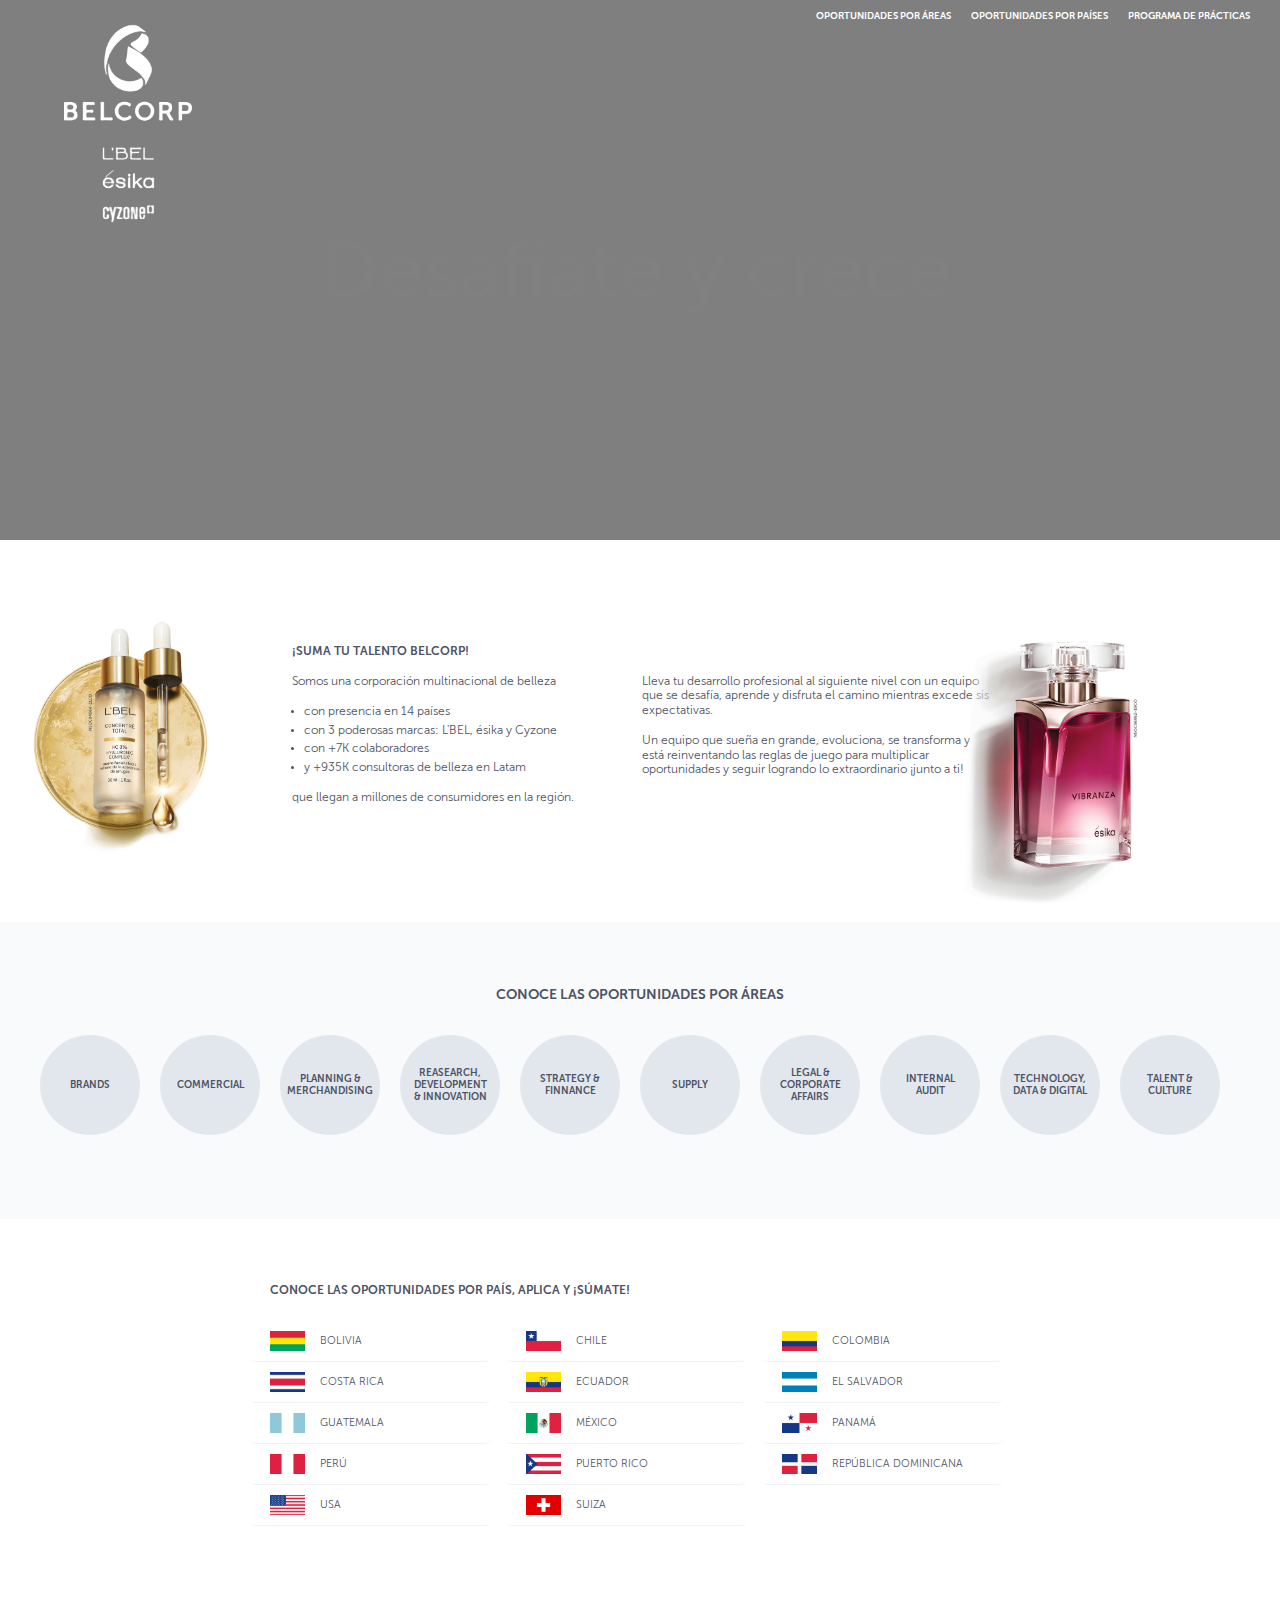
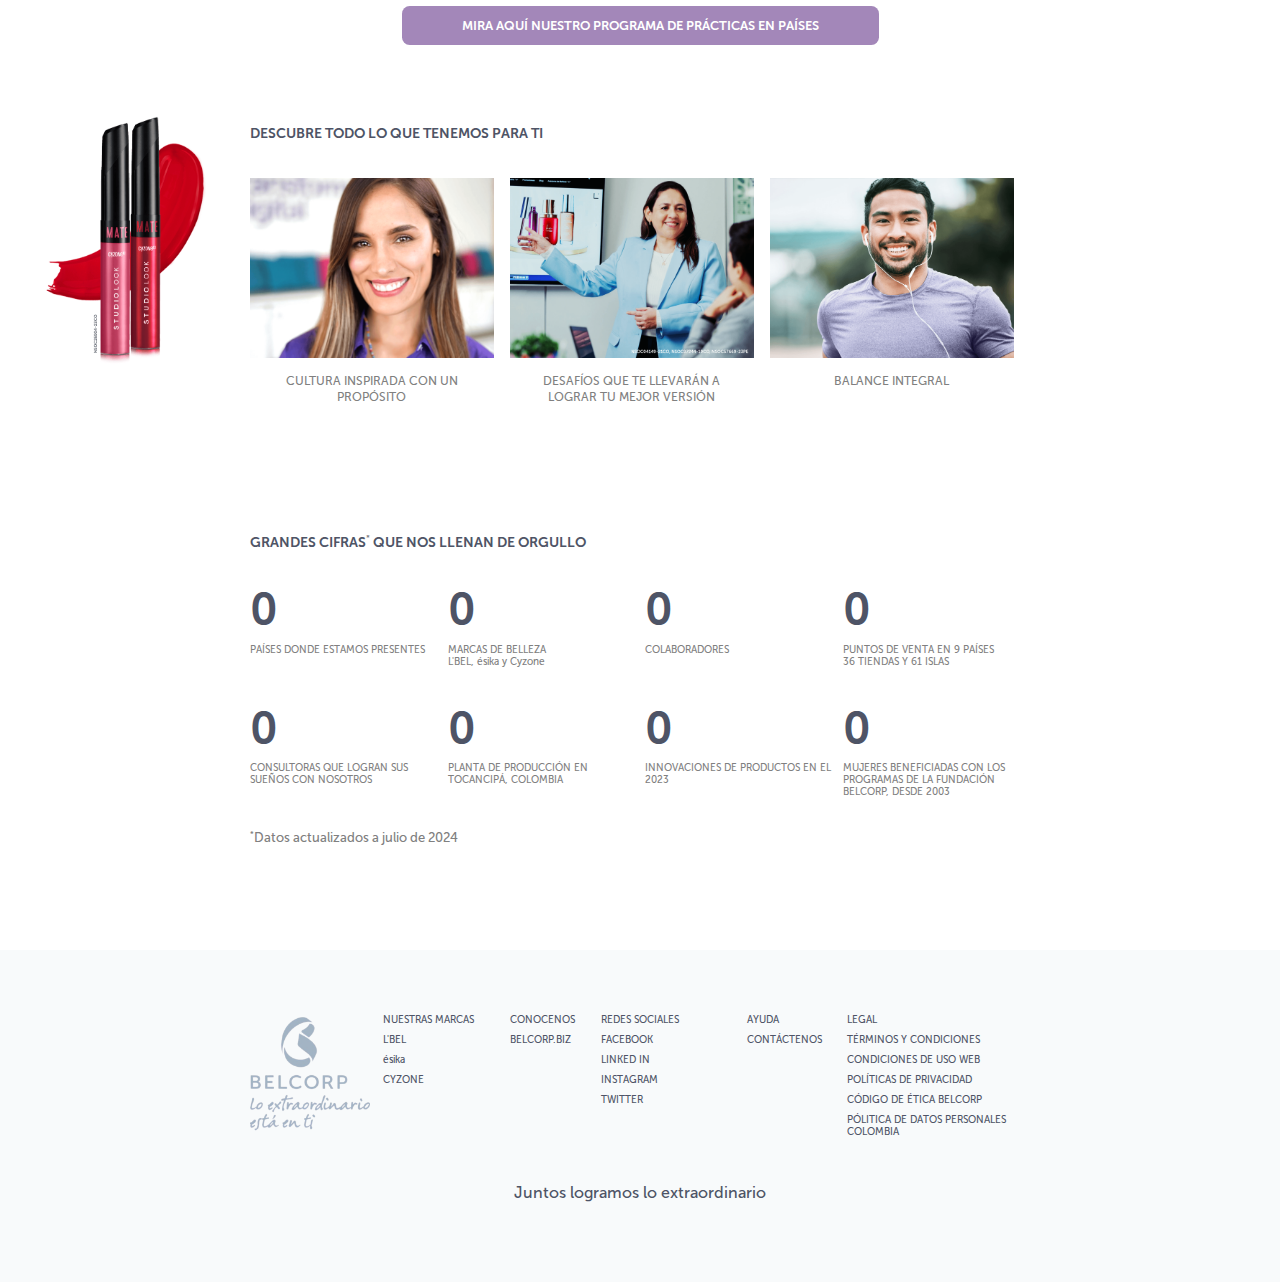
==== index.html @ 7c8148c2 "add changes" ====
<!DOCTYPE html>
<html lang="en">
<head>
    <meta charset="UTF-8">
    <meta name="viewport" content="width=device-width, initial-scale=1.0">
    <title>Trabaja con Nosotros</title>
    <link rel="stylesheet" href="./css/index.css">
    <link rel="stylesheet" href="./css/style.css">
    <link rel="shortcut icon" href="https://www.belcorp.biz/assets/themes/belcorp/img/favicons/favicon.ico">
    <link rel="apple-touch-icon" sizes="180x180" href="https://www.belcorp.biz/assets/themes/belcorp/img/favicons/apple-touch-icon.png">
    <link rel="icon" type="image/png" href="https://www.belcorp.biz/assets/themes/belcorp/img/favicons/favicon-32x32.png" sizes="32x32">
    <link rel="icon" type="image/png" href="https://www.belcorp.biz/assets/themes/belcorp/img/favicons/favicon-16x16.png" sizes="16x16">
</head>
<body>

    <header class="header-video">
        <div class="video">
        <video class="header-video__video" autoplay muted loop>            
            <source src="./resources/video/video-talento-v3.mp4" type="video/mp4">
            Your browser does not support the video tag.
        </video> 
    </div>
        <div class="header-menu">
            <div class="container">
            <div class="header-menu__brand">
                <picture>
                    <source srcset="./resources/images/belcorp-gray.svg" media="(max-width: 768px)">
                    <source srcset="./resources/images/white-logo.png">
                    <img src="./resources/images/white-logo.png" alt="Logo" class="banner-logo">
                </picture>
                <div class="sandwich">
                    <div class="sandwich__line"></div>
                    <div class="sandwich__line"></div>
                    <div class="sandwich__line"></div>
                </div>
            </div>  
            </div>
       
        <nav class="banner-menu">
            <ul>
                <li><a href="#vacantes-equipo">OPORTUNIDADES POR ÁREAS</a></li>
                <li><a href="#vacantes-pais">OPORTUNIDADES POR PAÍSES</a></li>
                <li><a href="#practicas">PROGRAMA DE PRÁCTICAS</a></li>
            </ul>
        </nav>
    </div>
        <div class="vanishing-text" id="vanishing-text">
            <p>
                Desafiate y crece
            </p>
        </div>
    </header>
    <main>
        <section class="description">
            <div class="container">
                <div class="description__img">
                    <img src="./resources/images/CONCENTRE.png" alt="Concentré" class="centered-top-image">
                </div>
                <div class="description__text">
                    <div class="description__text__title">
                        <h3>
                            ¡SUMA TU TALENTO BELCORP!
                        </h3>
                     </div>
                     <div class="description__text__group">
                    <div class="description__text__item">
                      
                        <p>Somos una corporación multinacional de belleza</p>
                        <ul>
                            <li>con presencia en 14 países</li>
                            <li>con 3 poderosas marcas: L'BEL, ésika y Cyzone</li>
                            <li>con +7K colaboradores</li>
                            <li>y +935K consultoras de belleza en Latam</li>
                        </ul>
                       <p>que llegan a millones de consumidores en la región.</p> 
                    </div>
                    <div class="description__text__item">
                        <p>
                            Lleva tu desarrollo profesional al siguiente nivel con un equipo que se desafía, aprende y disfruta el camino mientras excede sis expectativas.
                        </p>
                        <p>
                            Un equipo que sueña en grande, evoluciona, se transforma y está reinventando las reglas de juego para multiplicar oportunidades y seguir logrando lo extraordinario ¡junto a ti!
                        </p>
                    </div>
                </div>
                </div>     
                <div class="description__imgtwo">
                    <img src="./resources/images/VIBRANZA.png" alt="Vibranza" class="centered-bottom-image">
                </div>
            </div>
        </section>
        
        <section class="areas" id="vacantes-equipo">
            <div class="container">
            <h3>CONOCE LAS OPORTUNIDADES POR ÁREAS</h3>
            <div class="areas__container">
                <button class="areas__container__circle">BRANDS</button>
                <button class="areas__container__circle">COMMERCIAL</button>
                <button class="areas__container__circle">PLANNING & MERCHANDISING</button>
                <button class="areas__container__circle">REASEARCH, DEVELOPMENT & INNOVATION</button>
                <button class="areas__container__circle">STRATEGY & FINNANCE</button>
                <button class="areas__container__circle">SUPPLY</button>
                <button class="areas__container__circle">LEGAL & CORPORATE AFFAIRS</button>
                <button class="areas__container__circle">INTERNAL AUDIT</button>
                <button class="areas__container__circle">TECHNOLOGY, DATA & DIGITAL</button>
                <button class="areas__container__circle">TALENT & CULTURE</button>
            </div>
        </div>
        </section>

        <section class="opportunities" id="vacantes-pais">
            <div class="container">
         
                <div class="center-countries">
                    <h3>
                        CONOCE LAS OPORTUNIDADES POR PAÍS, APLICA Y ¡SÚMATE!
                    </h3>
                    <div class="countries">
                        <button class="image-button">
                            <img src="./resources/images/BANDERA BO.png" alt="BOLIVIA">
                            <span>BOLIVIA</span>
                        </button>
                        <button class="image-button">
                            <img src="./resources/images/BANDERA CL.png" alt="CHILE">
                            <span>CHILE</span>
                        </button>
                        <button class="image-button">
                            <img src="./resources/images/BANDERA CO.png" alt="COLOMBIA">
                            <span>COLOMBIA</span>
                        </button>
                        <button class="image-button">
                            <img src="./resources/images/BANDERA CR.png" alt="COSTA RICA">
                            <span>COSTA RICA</span>
                        </button>
                        <button class="image-button">
                            <img src="./resources/images/BANDERA EC.png" alt="ECUADOR">
                            <span>ECUADOR</span>
                        </button>
                        <button class="image-button">
                            <img src="./resources/images/BANDERA SV.png" alt="EL SALVADOR">
                            <span>EL SALVADOR</span>
                        </button>
                        <button class="image-button">
                            <img src="./resources/images/BANDERA GT.png" alt="GUATEMALA">
                            <span>GUATEMALA</span>
                        </button>
                        <button class="image-button">
                            <img src="./resources/images/BANDERA MX.png" alt="MEXICO">
                            <span>MÉXICO</span>
                        </button>
                        <button class="image-button">
                            <img src="./resources/images/BANDERA PA.png" alt="PANAMA">
                            <span>PANAMÁ</span>
                        </button>
                        <button class="image-button">
                            <img src="./resources/images/BANDERA PE.png" alt="PERU">
                            <span>PERÚ</span>
                        </button>
                        <button class="image-button">
                            <img src="./resources/images/BANDERA PR.png" alt="PUERTO RICO">
                            <span>PUERTO RICO</span>
                        </button>
                        <button class="image-button">
                            <img src="./resources/images/BANDERA RD.png" alt="REPUBLICA DOMINICANA">
                            <span>REPÚBLICA DOMINICANA</span>
                        </button>
                        <button class="image-button">
                            <img src="./resources/images/BANDERA USA.png" alt="USA">
                            <span>USA</span>
                        </button>
                        <button class="image-button">
                            <img src="./resources/images/BANDERA SW.png" alt="SUIZA">
                            <span>SUIZA</span>
                        </button>
                    </div>
                    
                </div>
                <div class="right">

                </div>
            </div>
        </section>
        <div class="practicas" id="practicas">
            <div class="container">
            <button class="button-apply">
                <h4>MIRA AQUÍ NUESTRO PROGRAMA DE PRÁCTICAS EN PAÍSES</h4>
            </button>
        </div>
        </div>
        <div class="descubre">
            <div class="left descubre-left">
                <img src="./resources/images/STUDIO LOOK.png" alt="Studio Look" class="centered-bottom-image" width="189px">
            </div>
            <div class="container">
            <h3>
                DESCUBRE TODO LO QUE TENEMOS PARA TI
            </h3>
            <div class="descubre-image-container">
                <div class="descubre-image">
                    <button class="descubre-image-button">
                        <a href="second.html">
                            <img src="./resources/images/TALENTO H1.png" alt="Talento H1">
                        </a>
                    </button>
                    <span>CULTURA INSPIRADA CON UN PROPÓSITO</span>
                </div>
                <div class="descubre-image">
                    <button class="descubre-image-button">
                        <a href="second.html">
                            <img src="./resources/images/TALENTO H2.png" alt="Talento H1">
                        </a>
                    </button>
                    <span>DESAFÍOS QUE TE LLEVARÁN A LOGRAR TU MEJOR VERSIÓN</span>
                </div>
                <div class="descubre-image">
                    <button class="descubre-image-button">
                        <a href="second.html">
                            <img src="./resources/images/TALENTO H3.png" alt="Talento H1">
                        </a>
                    </button>
                    <span>BALANCE INTEGRAL</span>
                </div>
            </div>
        </div>
        </div>
        <div class="cifras">
            <div class="container">
            <h3>
                GRANDES CIFRAS<sup>*</sup> QUE NOS LLENAN DE ORGULLO
            </h3>
            <div class="cifras-container">
                <div class="cifra">
                    <div class="growing-number number" data-final-number="14">0</div>
                    <p>PAÍSES DONDE ESTAMOS PRESENTES</p>
                </div>
                <div class="cifra">
                    <div class="growing-number number" data-final-number="3">0</div>
                    <p>MARCAS DE BELLEZA <br>
                    L'BEL, ésika y Cyzone</p>
                </div>
                <div class="cifra">
                    <div class="growing-number number" data-final-number="7000" formated="true" surpass="true">0</div>
                    <p>COLABORADORES</p>
                </div>
                <div class="cifra">
                    <div class="growing-number number" data-final-number="97">0</div>
                    <p>PUNTOS DE VENTA EN 9 PAÍSES <br>
                    36 TIENDAS Y 61 ISLAS</p>
                </div>
                <div class="cifra">
                    <div class="growing-number number" data-final-number="935000" formated="true" surpass="true">0</div>
                    <p>CONSULTORAS QUE LOGRAN SUS SUEÑOS CON NOSOTROS</p>
                </div>
                <div class="cifra">
                    <div class="growing-number number" data-final-number="1">0</div>
                    <p>PLANTA DE PRODUCCIÓN EN TOCANCIPÁ, COLOMBIA</p>
                </div>
                <div class="cifra">
                    <div class="growing-number number" data-final-number="124">0</div>
                    <p>INNOVACIONES DE PRODUCTOS EN EL 2023</p>
                </div>
                <div class="cifra">
                    <div class="growing-number number" data-final-number="44000" formated="true" surpass="true">
                        0
                    </div>
                    <p>MUJERES BENEFICIADAS CON LOS PROGRAMAS DE LA FUNDACIÓN BELCORP, DESDE 2003</p>
                </div>
            </div>
            <div class="small-letter">
                <sup>*</sup>Datos actualizados a julio de 2024
            </div>
        </div>
        </div>
    </main>
    <footer class="footer">
        <div class="container">
        <div class="footer-main">
            <img src="./resources/images/grey-logo.png" alt="Footer Logo" class="footer-logo">
            <div class="marcas footer-column">
                <ul>
                    <li>NUESTRAS MARCAS</li>
                    <li><a href="https://www.belcorp.biz" target="_blank">L'BEL</a></li>
                    <li><a href="https://www.belcorp.biz" target="_blank">ésika</a></li>
                    <li><a href="https://www.belcorp.biz" target="_blank">CYZONE</a></li>
                </ul>
            </div>
            <div class="conocenos footer-column">
                <ul>
                    <li>CONOCENOS</li>
                    <li><a href="https://www.belcorp.biz" target="_blank">BELCORP.BIZ</a></li>
                </ul>
            </div>
            <div class="social-media footer-column">
                <ul>
                    <li>REDES SOCIALES</li>
                    <li><a href="#">FACEBOOK</a></li>
                    <li><a href="#">LINKED IN</a></li>
                    <li><a href="#">INSTAGRAM</a></li>
                    <li><a href="#">TWITTER</a></li>
                </ul>
            </div>
            <div class="help footer-column">
                <ul>
                    <li>AYUDA</li>
                    <li><a href="#" target="_blank">CONTÁCTENOS</a></li>
                </ul>
            </div>
            <div class="legal footer-column">
                <ul>
                    <li>LEGAL</li>
                    <li><a href="#">TÉRMINOS Y CONDICIONES</a></li>
                    <li><a href="#">CONDICIONES DE USO WEB</a></li>
                    <li><a href="#">POLÍTICAS DE PRIVACIDAD</a></li>
                    <li><a href="#">CÓDIGO DE ÉTICA BELCORP</a></li>
                    <li><a href="#">PÓLITICA DE DATOS PERSONALES COLOMBIA</a></li>
                </ul>
            </div>
        </div>
        <div class="footer-message ">
            Juntos logramos lo extraordinario
        </div>
    </div>
    </footer>
    <script src="./js/index.js"></script>
</body>
</html>
---- css/index.css ----
/* styles.css */
@font-face {
    font-family: 'Museo Sans';
    src: url('../resources/fonts/MuseoSans/Museo Sans 300.otf') format('opentype');
    font-weight: 300;
    font-style: normal;
}

@font-face {
    font-family: 'Museo Sans';
    src: url('../resources/fonts/MuseoSans/Museo Sans 500.otf') format('opentype');
    font-weight: 500;
    font-style: normal;
}


@font-face {
    font-family: 'Museo Sans';
    src: url('../resources/fonts/MuseoSans/Museo Sans 700.otf') format('opentype');
    font-weight: 700;
    font-style: normal;
}


* {
    font-family: 'Museo Sans', sans-serif;
}

html {
    scroll-behavior: smooth;
}

body, html {
    margin: 0;
    padding: 0;
    height: 100%;
}

li::marker {
    font-size: 0.8em;
}



.banner-content {
    display: flex;
    flex-direction: column;
    align-items: center; /* Center horizontally */
    justify-content: center; /* Center vertically */
    height: 100%;
    position: relative;
    color: white;
    text-align: center;
    z-index: 1;
}

.banner-content h1, .banner-content p {
    margin: 0;
    padding: 0.5em;
    background: rgba(0, 0, 0, 0.5); /* Semi-transparent background for better text readability */
}




.description {
    /* margin-bottom: 5em; */
    margin-top: 5em;
    position: relative;
}

.info {
    display: flex;
    justify-content: space-between;
    align-items: top;
    color: #4e5466;
}

.left {
    width: 20%;
}

.right {
    width: 20%;
}

.image-left {
    display: flex;
    justify-content: right;
    align-items: flex-start;
    padding-bottom: 5em
}

.centered-top-image {
    max-width: 65%;
    height: auto;
}

.image-right {
    display: flex;
    justify-content: left;
    align-items: flex-end;
}

.image-right img {
    transform: translateY(5em);
}
.centered-bottom-image {
    max-width: 65%;
    height: auto;
}

.center {
    width: 60%;
    text-align: left;
    display: flex;
    flex-direction: row;
    margin-left: 5em;
}

.center-text {
    font-size: 1.2em;
    text-align: left;
    max-width: 50%;
    padding: 0 1em
}

.center-text ul {
    list-style-position: outside;
    padding-left: 1em;
}
---- css/style.css ----
*{color:gray;box-sizing:border-box;margin:0;padding:0;outline:0}h3{font-size:24px;width:100%;display:block;color:#722789}@media only screen and (min-width: 745px){h3{font-size:30px;font-weight:600}}@media only screen and (max-width: 744px){.main-right{display:none}}@media only screen and (max-width: 744px){.main-left{display:none}}@media only screen and (min-width: 745px){.small-letter{margin-top:24px}}@media only screen and (min-width: 745px){.c2 img{width:310px;max-width:310px}}.main-left-second{max-width:430px;margin-top:80px}.main-left-second img{width:100%;height:auto;display:block}.main-title{display:flex;font-family:"Museo Sans",sans-serif;font-size:2em;font-weight:500;max-width:900px;color:#4e5466}@media only screen and (min-width: 745px){.main-title{font-size:36px;margin-bottom:32px}}.spacing{margin:44px 0px}.main-content h3{margin:16px 0px;font-size:16px;color:#4e5466}.main-content p{font-size:12px;margin-bottom:12px;line-height:120%;color:#4e5466;font-weight:300;margin-top:12px}.main-content ul{padding-left:12px}.main-content ul li{color:#4e5466;font-family:"Museo Sans",sans-serif;font-weight:300;font-size:12px;margin-bottom:4px}.main-content ul li ul{margin-top:12px}.container{max-width:480px;width:84%;margin:0 auto;-moz-box-sizing:border-box;box-sizing:border-box;overflow:initial;padding-top:48px;padding-bottom:48px}@media only screen and (min-width: 745px){.container{max-width:750px;width:100%}}@media only screen and (min-width: 1240px){.container{padding-top:64px;padding-bottom:64px;max-width:85%;box-sizing:border-box}}span.subtext{font-size:10px;margin-bottom:12px;line-height:120%;color:#4e5466;font-weight:300}.footer-message span{font-size:12px;margin-bottom:12px;line-height:120%;color:#4e5466;font-weight:300}.header-video{position:relative;height:60%;width:100%;overflow:hidden}.header-video__video{position:absolute;top:50%;left:50%;width:100%;height:100%;object-fit:cover;transform:translate(-50%, -50%);z-index:1}.header-video__video::after{content:"";position:absolute;top:0;left:0;width:100%;height:100%;z-index:2;background:rgba(0,0,0,.5)}.vanishing-text{position:absolute;top:50%;left:25%;transform:translateY(-50%);color:#fff;font-size:2em;animation:vanish 6s infinite;z-index:9999}@media only screen and (min-width: 745px){.vanishing-text{font-size:5em}}@keyframes vanish{0%,100%{opacity:0}50%{opacity:1}}@media(max-width: 50em){.vanishing-text{left:10vw}}@media(max-width: 30em){.vanishing-text{left:5vw}}.video{position:relative;z-index:-1;height:100%}.video::after{content:"";position:absolute;top:0;left:0;width:100%;height:100%;z-index:2;background:rgba(0,0,0,.5)}.description{margin-top:0px;position:relative}.description .container{display:flex;flex-flow:wrap}@media only screen and (min-width: 745px){.description .container{max-width:95%;padding-top:80px}}.description__img{max-width:180px;margin-right:80px}.description__img img{width:100%;max-width:100%;height:auto;display:block}.description__text{max-width:700px;width:100%;margin-top:24px}.description__text__group{display:flex;flex-flow:wrap;margin-top:16px}.description__text__title{width:100%}.description__text h3{font-size:16px;width:100%;display:block;color:#4e5466;font-family:"Museo Sans",sans-serif}@media only screen and (min-width: 745px){.description__text h3{font-size:12px;font-weight:700}}.description__text__item{width:100%}@media only screen and (min-width: 745px){.description__text__item{width:50%}}.description__text__item:last-child{margin-right:0px}.description__text__item ul{list-style-position:outside;padding-left:12px;font-size:14px;margin-bottom:16px}@media only screen and (min-width: 745px){.description__text__item ul{font-size:12px}}.description__text__item ul li{color:#4e5466;font-family:"Museo Sans",sans-serif;font-weight:300;line-height:120%;margin-bottom:4px}.description__text__item p{margin-bottom:16px;margin-top:0px;font-size:14px;font-family:"Museo Sans",sans-serif;font-weight:300;line-height:120%;color:#4e5466}@media only screen and (min-width: 745px){.description__text__item p{font-size:12px}}.description__imgtwo{max-width:280px;position:absolute;bottom:12px;right:40px;display:none}@media only screen and (min-width: 1240px){.description__imgtwo{display:block}}.description__imgtwo img{width:100%;height:auto;display:block}.areas{text-align:center;padding-top:0px;padding-bottom:0px;background-color:#f8fafb}.areas h3{text-align:center;width:100%;margin-bottom:32px;font-size:16px;color:#4e5466}@media only screen and (min-width: 745px){.areas h3{font-size:14px}}@media only screen and (min-width: 745px){.areas .container{max-width:95%}}.areas__container{display:flex;flex-wrap:wrap;justify-content:center;width:100%}.areas__container__circle{border-radius:50%;background-color:#e1e7ed;color:gray;border:none;display:flex;justify-content:center;align-items:center;text-align:center;cursor:pointer;font-size:12px;transition:all .3s;word-wrap:break-word;overflow-wrap:break-word;hyphens:auto;margin-right:12px;margin-bottom:12px;width:140px;height:140px;padding:12px;color:#4e5466;font-weight:700}@media only screen and (min-width: 745px){.areas__container__circle{margin-right:20px;margin-bottom:20px;font-size:10px;width:100px;height:100px}}.areas__container__circle:hover{background-color:#9373ae;color:#fff}.opportunities{color:#4e5466}.opportunities-left{display:flex;justify-content:center;margin:0 auto}.opportunities-left img{max-width:70%;min-height:auto}@media only screen and (min-width: 1240px){.opportunities .container{max-width:95%}}.center-countries{text-align:center;width:100%}.center-countries h3{padding-bottom:2em;text-align:left;font-size:16px;color:#4e5466;max-width:740px;margin-left:auto;margin-right:auto;text-align:center}@media only screen and (min-width: 745px){.center-countries h3{font-size:12px;text-align:left}}.countries{display:flex;flex-wrap:wrap;column-gap:1em;max-width:100%}@media only screen and (min-width: 745px){.countries{margin-left:48px;max-width:780px;margin-left:auto;margin-right:auto}}.image-button{display:flex;align-items:center;padding:10px;background:none;border:none;border-radius:5px;cursor:pointer;border-bottom:1px solid #f0f3f6;width:100%}@media only screen and (min-width: 745px){.image-button{max-width:240px}}.image-button img{height:1.5em;margin-right:5px;margin-bottom:5px;width:auto;white-space:nowrap;padding:0 10px;padding-bottom:0px;margin-bottom:0px}.image-button span{align-items:center;font-size:14px;color:#4e5466;font-weight:300}@media only screen and (min-width: 745px){.image-button span{font-size:.8em}}.image-button:hover span{color:#5f0d96;font-weight:bold}.descubre{text-align:center;position:relative}.descubre-left{position:absolute;top:55px;left:0;display:none}@media only screen and (min-width: 745px){.descubre-left{display:block}}.descubre h3{margin-bottom:24px;color:#4e5466;font-size:16px;text-align:left;max-width:780px;padding-right:24px;width:100%}@media only screen and (min-width: 745px){.descubre h3{margin-left:auto;margin-right:auto;font-size:14px}}@media only screen and (max-width: 744px){.descubre .container{padding-left:8%;width:100%}}.descubre-image-container{display:flex;justify-content:space-between;align-items:flex-start;padding:0;overflow-x:auto;max-width:780px;margin-left:auto;margin-right:auto;scroll-snap-type:x mandatory}.descubre-image-container::-webkit-scrollbar{display:none}@media only screen and (min-width: 745px){.descubre-image-container{flex-flow:wrap}}.descubre-image-container .descubre-image{max-width:100%;position:relative;overflow:hidden;min-width:200px;margin-right:16px;scroll-snap-align:center}@media only screen and (min-width: 745px){.descubre-image-container .descubre-image{max-width:calc(33.3333333333% - 16px);margin-top:12px}}.descubre-image-container .descubre-image-button{background:none;border:none;padding:0;margin:0;font:inherit;color:inherit;cursor:pointer;outline:none}.descubre-image-container .descubre-image img{max-width:100%;min-width:5em}.descubre-image-container .descubre-image span{display:inline-block;max-width:75%;margin:0 auto;overflow-wrap:break-word;text-align:center;margin-top:24px;line-height:130%;font-size:14px}@media only screen and (min-width: 745px){.descubre-image-container .descubre-image span{font-size:12px;margin-top:12px}}.cifras{text-align:left;color:gray}.cifras h3{max-width:780px;margin-left:auto;margin-right:auto;color:#4e5466;font-size:16px}@media only screen and (min-width: 745px){.cifras h3{font-size:14px}}.cifras-container{display:grid;grid-template-columns:repeat(4, 1fr);gap:10px;margin-top:2em;margin-bottom:3em;max-width:780px;margin-left:auto;margin-right:auto}.cifras .cifra{margin-bottom:24px}.cifras .cifra p{font-size:14px;line-height:120%;margin-top:8px}@media only screen and (min-width: 745px){.cifras .cifra p{font-size:10px}}.cifras .cifra .growing-number{font-size:44px;line-height:120%;font-weight:bold;color:#4e5466;letter-spacing:normal}.cifras sup{font-size:.6em}@media(max-width: 768px){.cifras-container{grid-template-columns:repeat(2, 1fr)}}@media(max-width: 480px){.cifras-container{grid-template-columns:1fr}}.small-letter{font-size:small;max-width:780px;margin-left:auto;margin-right:auto;position:relative;top:-40px}.practicas{margin:1em 0;display:flex;justify-content:center;align-items:center}.practicas .container{padding-top:0px;padding-bottom:0px;text-align:center}.practicas .button-apply{border:none;border-radius:.6em;background-color:#a387b9;color:#fff;text-decoration:none;font-size:.8em;cursor:pointer;padding:12px 60px;color:#fff;display:inline-block;margin:0 auto}.practicas .button-apply h4{color:#fff}.practicas .button-apply:hover{background-color:#67398d}.button-apply h3{text-align:center;padding:0}.header-menu{width:100%;position:fixed;z-index:1000;top:0;left:0;z-index:9999999;background:#fff}@media only screen and (min-width: 745px){.header-menu{position:relative;top:0;left:0;position:absolute}}.header-menu .banner-menu{position:absolute;top:78px;right:20px;z-index:2;transition:ease-in-out .3s all}@media only screen and (max-width: 744px){.header-menu .banner-menu{overflow:hidden;max-height:0px}}.header-menu .banner-menu.active{max-height:100rem;transition:ease-in-out .3s all}@media only screen and (max-width: 744px){.header-menu .banner-menu{list-style-type:none;margin:0;padding:0;display:flex;flex-flow:wrap;background:#fff;width:100%;right:0px}}@media only screen and (min-width: 745px){.header-menu .banner-menu{top:10px}}.header-menu .banner-menu ul{list-style-type:none;margin:0;padding:0;display:flex;flex-flow:wrap}@media only screen and (min-width: 1240px){.header-menu .banner-menu ul{flex-flow:row}}.header-menu .banner-menu ul li{margin:0 10px}@media only screen and (max-width: 744px){.header-menu .banner-menu ul li{width:100%;border-bottom:1px solid #dedfe7}}.header-menu .banner-menu ul li a{color:#4e5466;text-decoration:none;font-weight:bold;padding:24px;display:block}@media only screen and (min-width: 745px){.header-menu .banner-menu ul li a{color:#fff;padding:0;font-size:.6em}}.header-menu .banner-menu ul li a:hover{text-decoration:underline}.header-menu .container{padding-top:24px;padding-bottom:24px}@media only screen and (min-width: 745px){.header-menu .container{max-width:100%}}@media only screen and (min-width: 745px){.header-menu{background:rgba(0,0,0,0)}}.header-menu__brand{width:100%;display:flex;flex-flow:wrap;position:relative}@media only screen and (max-width: 744px){.header-menu__brand{justify-content:space-between}.header-menu__brand img{width:50px;height:auto;display:block}}@media only screen and (min-width: 745px){.header-menu__brand .banner-logo{position:absolute;top:5%;left:5%;z-index:2;width:128px;height:auto}}.header-menu .sandwich{display:block}@media only screen and (min-width: 745px){.header-menu .sandwich{display:none;position:absolute;top:1em;right:1em;z-index:1000}}.header-menu .sandwich__line{width:30px;height:2px;background:#722789;margin:6px 0;transition:ease-in-out .3s all}.header-menu .sandwich.active .sandwich__line:nth-child(1){transform:rotate(-45deg) translate(-5px, 6px)}.header-menu .sandwich.active .sandwich__line:nth-child(2){opacity:0}.header-menu .sandwich.active .sandwich__line:nth-child(3){transform:rotate(45deg) translate(-5px, -6px)}.footer{background-color:#f8fafb;text-align:center}.footer img{height:auto;display:block;margin-bottom:24px;object-fit:cover;max-width:120px}@media only screen and (max-width: 744px){.footer img{width:40%}}.footer-main{display:flex;align-items:flex-start;flex-flow:wrap;font-size:.8em;padding-bottom:2em}@media only screen and (min-width: 745px){.footer-main{flex-flow:row;max-width:780px;margin-left:auto;margin-right:auto}}.footer-logo{max-width:fit-content;margin-bottom:10px;border-bottom:none}.footer-column{color:#4e5466;width:100%;max-width:300px;margin-bottom:24px;border-bottom:1px solid #d3d3d3}.footer-column:last-child{border-bottom:none}@media only screen and (min-width: 745px){.footer-column{border:0px;margin:0 1em}}.footer-column ul{list-style-type:none;padding:0;margin:0;display:flex;flex-direction:column;text-align:left}.footer-column ul li{margin-bottom:.8em;font-size:10px;font-family:"Museo Sans",sans-serif;color:#4e5466}.footer-column ul li a{text-decoration:none;color:inherit}.footer-column.marcas{min-width:102px}.footer-column.legal{min-width:180px}.footer-column.social-media{min-width:120px}.footer-column ul li a:hover{text-decoration:underline}.footer-message{padding-bottom:1em;color:#4e5466}/*# sourceMappingURL=style.css.map */
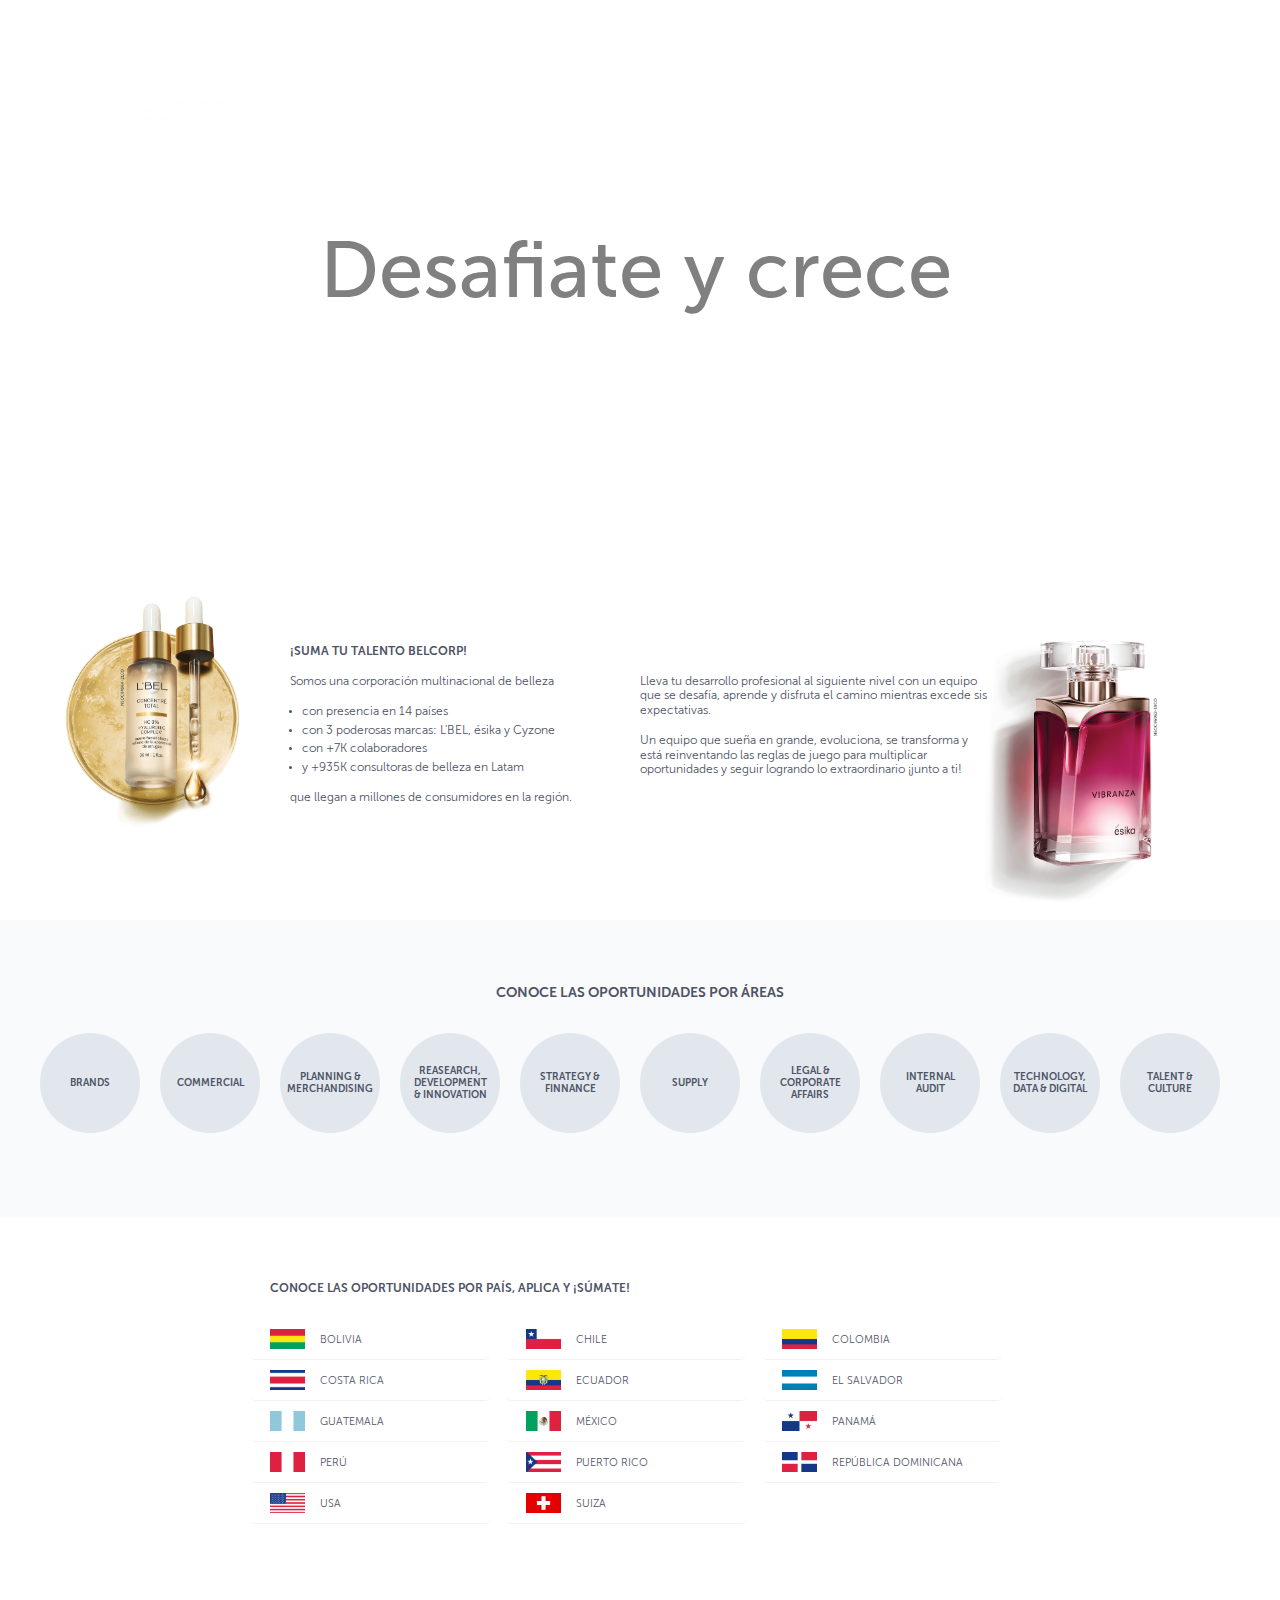
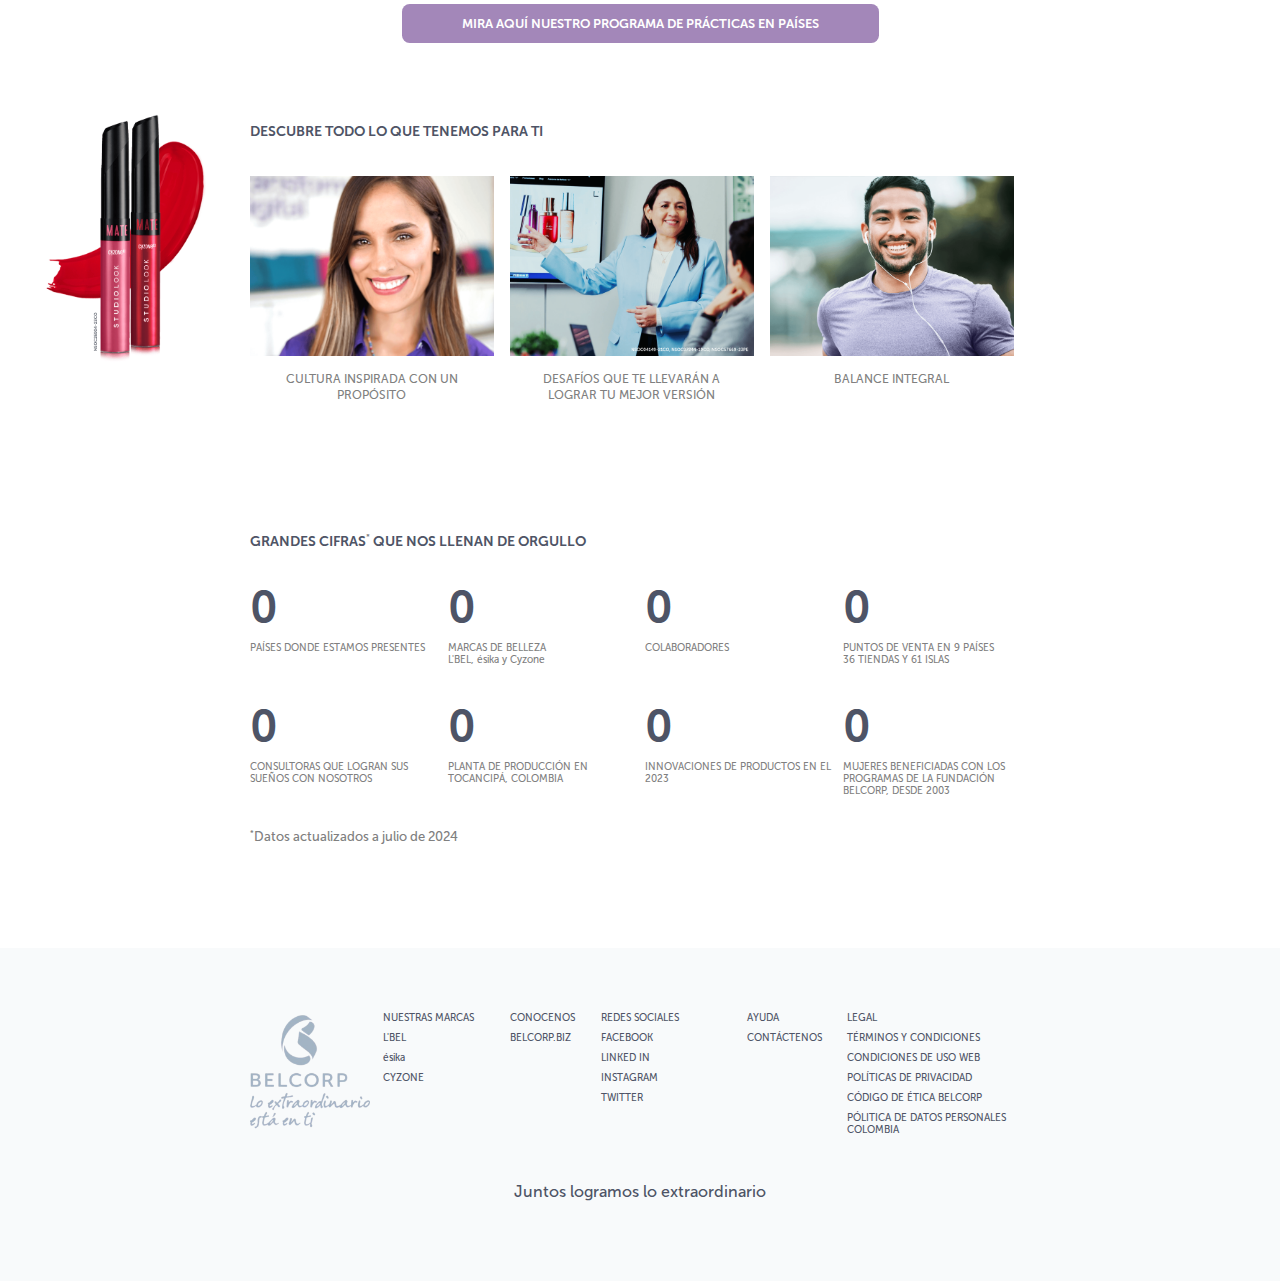
==== commit c13c8159: "update changes in style" ====
--- a/index.html
+++ b/index.html
@@ -274,51 +274,51 @@
     </main>
     <footer class="footer">
         <div class="container">
-        <div class="footer-main">
-            <img src="./resources/images/grey-logo.png" alt="Footer Logo" class="footer-logo">
-            <div class="marcas footer-column">
-                <ul>
-                    <li>NUESTRAS MARCAS</li>
-                    <li><a href="https://www.belcorp.biz" target="_blank">L'BEL</a></li>
-                    <li><a href="https://www.belcorp.biz" target="_blank">ésika</a></li>
-                    <li><a href="https://www.belcorp.biz" target="_blank">CYZONE</a></li>
-                </ul>
-            </div>
-            <div class="conocenos footer-column">
-                <ul>
-                    <li>CONOCENOS</li>
-                    <li><a href="https://www.belcorp.biz" target="_blank">BELCORP.BIZ</a></li>
-                </ul>
-            </div>
-            <div class="social-media footer-column">
-                <ul>
-                    <li>REDES SOCIALES</li>
-                    <li><a href="#">FACEBOOK</a></li>
-                    <li><a href="#">LINKED IN</a></li>
-                    <li><a href="#">INSTAGRAM</a></li>
-                    <li><a href="#">TWITTER</a></li>
-                </ul>
-            </div>
-            <div class="help footer-column">
-                <ul>
-                    <li>AYUDA</li>
-                    <li><a href="#" target="_blank">CONTÁCTENOS</a></li>
-                </ul>
-            </div>
-            <div class="legal footer-column">
-                <ul>
-                    <li>LEGAL</li>
-                    <li><a href="#">TÉRMINOS Y CONDICIONES</a></li>
-                    <li><a href="#">CONDICIONES DE USO WEB</a></li>
-                    <li><a href="#">POLÍTICAS DE PRIVACIDAD</a></li>
-                    <li><a href="#">CÓDIGO DE ÉTICA BELCORP</a></li>
-                    <li><a href="#">PÓLITICA DE DATOS PERSONALES COLOMBIA</a></li>
-                </ul>
-            </div>
-        </div>
-        <div class="footer-message ">
-            Juntos logramos lo extraordinario
-        </div>
+            <div class="footer-main">
+                <img src="./resources/images/grey-logo.png" alt="Footer Logo" class="footer-logo">
+                <div class="marcas footer-column">
+                    <ul>
+                        <li>NUESTRAS MARCAS</li>
+                        <li><a href="https://www.belcorp.biz" target="_blank">L'BEL</a></li>
+                        <li><a href="https://www.belcorp.biz" target="_blank">ésika</a></li>
+                        <li><a href="https://www.belcorp.biz" target="_blank">CYZONE</a></li>
+                    </ul>
+                </div>
+                <div class="conocenos footer-column">
+                    <ul>
+                        <li>CONOCENOS</li>
+                        <li><a href="https://www.belcorp.biz" target="_blank">BELCORP.BIZ</a></li>
+                    </ul>
+                </div>
+                <div class="social-media footer-column">
+                    <ul>
+                        <li>REDES SOCIALES</li>
+                        <li><a href="#">FACEBOOK</a></li>
+                        <li><a href="#">LINKED IN</a></li>
+                        <li><a href="#">INSTAGRAM</a></li>
+                        <li><a href="#">TWITTER</a></li>
+                    </ul>
+                </div>
+                <div class="help footer-column">
+                    <ul>
+                        <li>AYUDA</li>
+                        <li><a href="#" target="_blank">CONTÁCTENOS</a></li>
+                    </ul>
+                </div>
+                <div class="legal footer-column">
+                    <ul>
+                        <li>LEGAL</li>
+                        <li><a href="#">TÉRMINOS Y CONDICIONES</a></li>
+                        <li><a href="#">CONDICIONES DE USO WEB</a></li>
+                        <li><a href="#">POLÍTICAS DE PRIVACIDAD</a></li>
+                        <li><a href="#">CÓDIGO DE ÉTICA BELCORP</a></li>
+                        <li><a href="#">PÓLITICA DE DATOS PERSONALES COLOMBIA</a></li>
+                    </ul>
+                </div>
+            </div>
+            <div class="footer-message ">
+                Juntos logramos lo extraordinario
+            </div>
     </div>
     </footer>
     <script src="./js/index.js"></script>
--- a/css/style.css
+++ b/css/style.css
@@ -1 +1 @@
-*{color:gray;box-sizing:border-box;margin:0;padding:0;outline:0}h3{font-size:24px;width:100%;display:block;color:#722789}@media only screen and (min-width: 745px){h3{font-size:30px;font-weight:600}}@media only screen and (max-width: 744px){.main-right{display:none}}@media only screen and (max-width: 744px){.main-left{display:none}}@media only screen and (min-width: 745px){.small-letter{margin-top:24px}}@media only screen and (min-width: 745px){.c2 img{width:310px;max-width:310px}}.main-left-second{max-width:430px;margin-top:80px}.main-left-second img{width:100%;height:auto;display:block}.main-title{display:flex;font-family:"Museo Sans",sans-serif;font-size:2em;font-weight:500;max-width:900px;color:#4e5466}@media only screen and (min-width: 745px){.main-title{font-size:36px;margin-bottom:32px}}.spacing{margin:44px 0px}.main-content h3{margin:16px 0px;font-size:16px;color:#4e5466}.main-content p{font-size:12px;margin-bottom:12px;line-height:120%;color:#4e5466;font-weight:300;margin-top:12px}.main-content ul{padding-left:12px}.main-content ul li{color:#4e5466;font-family:"Museo Sans",sans-serif;font-weight:300;font-size:12px;margin-bottom:4px}.main-content ul li ul{margin-top:12px}.container{max-width:480px;width:84%;margin:0 auto;-moz-box-sizing:border-box;box-sizing:border-box;overflow:initial;padding-top:48px;padding-bottom:48px}@media only screen and (min-width: 745px){.container{max-width:750px;width:100%}}@media only screen and (min-width: 1240px){.container{padding-top:64px;padding-bottom:64px;max-width:85%;box-sizing:border-box}}span.subtext{font-size:10px;margin-bottom:12px;line-height:120%;color:#4e5466;font-weight:300}.footer-message span{font-size:12px;margin-bottom:12px;line-height:120%;color:#4e5466;font-weight:300}.header-video{position:relative;height:60%;width:100%;overflow:hidden}.header-video__video{position:absolute;top:50%;left:50%;width:100%;height:100%;object-fit:cover;transform:translate(-50%, -50%);z-index:1}.header-video__video::after{content:"";position:absolute;top:0;left:0;width:100%;height:100%;z-index:2;background:rgba(0,0,0,.5)}.vanishing-text{position:absolute;top:50%;left:25%;transform:translateY(-50%);color:#fff;font-size:2em;animation:vanish 6s infinite;z-index:9999}@media only screen and (min-width: 745px){.vanishing-text{font-size:5em}}@keyframes vanish{0%,100%{opacity:0}50%{opacity:1}}@media(max-width: 50em){.vanishing-text{left:10vw}}@media(max-width: 30em){.vanishing-text{left:5vw}}.video{position:relative;z-index:-1;height:100%}.video::after{content:"";position:absolute;top:0;left:0;width:100%;height:100%;z-index:2;background:rgba(0,0,0,.5)}.description{margin-top:0px;position:relative}.description .container{display:flex;flex-flow:wrap}@media only screen and (min-width: 745px){.description .container{max-width:95%;padding-top:80px}}.description__img{max-width:180px;margin-right:80px}.description__img img{width:100%;max-width:100%;height:auto;display:block}.description__text{max-width:700px;width:100%;margin-top:24px}.description__text__group{display:flex;flex-flow:wrap;margin-top:16px}.description__text__title{width:100%}.description__text h3{font-size:16px;width:100%;display:block;color:#4e5466;font-family:"Museo Sans",sans-serif}@media only screen and (min-width: 745px){.description__text h3{font-size:12px;font-weight:700}}.description__text__item{width:100%}@media only screen and (min-width: 745px){.description__text__item{width:50%}}.description__text__item:last-child{margin-right:0px}.description__text__item ul{list-style-position:outside;padding-left:12px;font-size:14px;margin-bottom:16px}@media only screen and (min-width: 745px){.description__text__item ul{font-size:12px}}.description__text__item ul li{color:#4e5466;font-family:"Museo Sans",sans-serif;font-weight:300;line-height:120%;margin-bottom:4px}.description__text__item p{margin-bottom:16px;margin-top:0px;font-size:14px;font-family:"Museo Sans",sans-serif;font-weight:300;line-height:120%;color:#4e5466}@media only screen and (min-width: 745px){.description__text__item p{font-size:12px}}.description__imgtwo{max-width:280px;position:absolute;bottom:12px;right:40px;display:none}@media only screen and (min-width: 1240px){.description__imgtwo{display:block}}.description__imgtwo img{width:100%;height:auto;display:block}.areas{text-align:center;padding-top:0px;padding-bottom:0px;background-color:#f8fafb}.areas h3{text-align:center;width:100%;margin-bottom:32px;font-size:16px;color:#4e5466}@media only screen and (min-width: 745px){.areas h3{font-size:14px}}@media only screen and (min-width: 745px){.areas .container{max-width:95%}}.areas__container{display:flex;flex-wrap:wrap;justify-content:center;width:100%}.areas__container__circle{border-radius:50%;background-color:#e1e7ed;color:gray;border:none;display:flex;justify-content:center;align-items:center;text-align:center;cursor:pointer;font-size:12px;transition:all .3s;word-wrap:break-word;overflow-wrap:break-word;hyphens:auto;margin-right:12px;margin-bottom:12px;width:140px;height:140px;padding:12px;color:#4e5466;font-weight:700}@media only screen and (min-width: 745px){.areas__container__circle{margin-right:20px;margin-bottom:20px;font-size:10px;width:100px;height:100px}}.areas__container__circle:hover{background-color:#9373ae;color:#fff}.opportunities{color:#4e5466}.opportunities-left{display:flex;justify-content:center;margin:0 auto}.opportunities-left img{max-width:70%;min-height:auto}@media only screen and (min-width: 1240px){.opportunities .container{max-width:95%}}.center-countries{text-align:center;width:100%}.center-countries h3{padding-bottom:2em;text-align:left;font-size:16px;color:#4e5466;max-width:740px;margin-left:auto;margin-right:auto;text-align:center}@media only screen and (min-width: 745px){.center-countries h3{font-size:12px;text-align:left}}.countries{display:flex;flex-wrap:wrap;column-gap:1em;max-width:100%}@media only screen and (min-width: 745px){.countries{margin-left:48px;max-width:780px;margin-left:auto;margin-right:auto}}.image-button{display:flex;align-items:center;padding:10px;background:none;border:none;border-radius:5px;cursor:pointer;border-bottom:1px solid #f0f3f6;width:100%}@media only screen and (min-width: 745px){.image-button{max-width:240px}}.image-button img{height:1.5em;margin-right:5px;margin-bottom:5px;width:auto;white-space:nowrap;padding:0 10px;padding-bottom:0px;margin-bottom:0px}.image-button span{align-items:center;font-size:14px;color:#4e5466;font-weight:300}@media only screen and (min-width: 745px){.image-button span{font-size:.8em}}.image-button:hover span{color:#5f0d96;font-weight:bold}.descubre{text-align:center;position:relative}.descubre-left{position:absolute;top:55px;left:0;display:none}@media only screen and (min-width: 745px){.descubre-left{display:block}}.descubre h3{margin-bottom:24px;color:#4e5466;font-size:16px;text-align:left;max-width:780px;padding-right:24px;width:100%}@media only screen and (min-width: 745px){.descubre h3{margin-left:auto;margin-right:auto;font-size:14px}}@media only screen and (max-width: 744px){.descubre .container{padding-left:8%;width:100%}}.descubre-image-container{display:flex;justify-content:space-between;align-items:flex-start;padding:0;overflow-x:auto;max-width:780px;margin-left:auto;margin-right:auto;scroll-snap-type:x mandatory}.descubre-image-container::-webkit-scrollbar{display:none}@media only screen and (min-width: 745px){.descubre-image-container{flex-flow:wrap}}.descubre-image-container .descubre-image{max-width:100%;position:relative;overflow:hidden;min-width:200px;margin-right:16px;scroll-snap-align:center}@media only screen and (min-width: 745px){.descubre-image-container .descubre-image{max-width:calc(33.3333333333% - 16px);margin-top:12px}}.descubre-image-container .descubre-image-button{background:none;border:none;padding:0;margin:0;font:inherit;color:inherit;cursor:pointer;outline:none}.descubre-image-container .descubre-image img{max-width:100%;min-width:5em}.descubre-image-container .descubre-image span{display:inline-block;max-width:75%;margin:0 auto;overflow-wrap:break-word;text-align:center;margin-top:24px;line-height:130%;font-size:14px}@media only screen and (min-width: 745px){.descubre-image-container .descubre-image span{font-size:12px;margin-top:12px}}.cifras{text-align:left;color:gray}.cifras h3{max-width:780px;margin-left:auto;margin-right:auto;color:#4e5466;font-size:16px}@media only screen and (min-width: 745px){.cifras h3{font-size:14px}}.cifras-container{display:grid;grid-template-columns:repeat(4, 1fr);gap:10px;margin-top:2em;margin-bottom:3em;max-width:780px;margin-left:auto;margin-right:auto}.cifras .cifra{margin-bottom:24px}.cifras .cifra p{font-size:14px;line-height:120%;margin-top:8px}@media only screen and (min-width: 745px){.cifras .cifra p{font-size:10px}}.cifras .cifra .growing-number{font-size:44px;line-height:120%;font-weight:bold;color:#4e5466;letter-spacing:normal}.cifras sup{font-size:.6em}@media(max-width: 768px){.cifras-container{grid-template-columns:repeat(2, 1fr)}}@media(max-width: 480px){.cifras-container{grid-template-columns:1fr}}.small-letter{font-size:small;max-width:780px;margin-left:auto;margin-right:auto;position:relative;top:-40px}.practicas{margin:1em 0;display:flex;justify-content:center;align-items:center}.practicas .container{padding-top:0px;padding-bottom:0px;text-align:center}.practicas .button-apply{border:none;border-radius:.6em;background-color:#a387b9;color:#fff;text-decoration:none;font-size:.8em;cursor:pointer;padding:12px 60px;color:#fff;display:inline-block;margin:0 auto}.practicas .button-apply h4{color:#fff}.practicas .button-apply:hover{background-color:#67398d}.button-apply h3{text-align:center;padding:0}.header-menu{width:100%;position:fixed;z-index:1000;top:0;left:0;z-index:9999999;background:#fff}@media only screen and (min-width: 745px){.header-menu{position:relative;top:0;left:0;position:absolute}}.header-menu .banner-menu{position:absolute;top:78px;right:20px;z-index:2;transition:ease-in-out .3s all}@media only screen and (max-width: 744px){.header-menu .banner-menu{overflow:hidden;max-height:0px}}.header-menu .banner-menu.active{max-height:100rem;transition:ease-in-out .3s all}@media only screen and (max-width: 744px){.header-menu .banner-menu{list-style-type:none;margin:0;padding:0;display:flex;flex-flow:wrap;background:#fff;width:100%;right:0px}}@media only screen and (min-width: 745px){.header-menu .banner-menu{top:10px}}.header-menu .banner-menu ul{list-style-type:none;margin:0;padding:0;display:flex;flex-flow:wrap}@media only screen and (min-width: 1240px){.header-menu .banner-menu ul{flex-flow:row}}.header-menu .banner-menu ul li{margin:0 10px}@media only screen and (max-width: 744px){.header-menu .banner-menu ul li{width:100%;border-bottom:1px solid #dedfe7}}.header-menu .banner-menu ul li a{color:#4e5466;text-decoration:none;font-weight:bold;padding:24px;display:block}@media only screen and (min-width: 745px){.header-menu .banner-menu ul li a{color:#fff;padding:0;font-size:.6em}}.header-menu .banner-menu ul li a:hover{text-decoration:underline}.header-menu .container{padding-top:24px;padding-bottom:24px}@media only screen and (min-width: 745px){.header-menu .container{max-width:100%}}@media only screen and (min-width: 745px){.header-menu{background:rgba(0,0,0,0)}}.header-menu__brand{width:100%;display:flex;flex-flow:wrap;position:relative}@media only screen and (max-width: 744px){.header-menu__brand{justify-content:space-between}.header-menu__brand img{width:50px;height:auto;display:block}}@media only screen and (min-width: 745px){.header-menu__brand .banner-logo{position:absolute;top:5%;left:5%;z-index:2;width:128px;height:auto}}.header-menu .sandwich{display:block}@media only screen and (min-width: 745px){.header-menu .sandwich{display:none;position:absolute;top:1em;right:1em;z-index:1000}}.header-menu .sandwich__line{width:30px;height:2px;background:#722789;margin:6px 0;transition:ease-in-out .3s all}.header-menu .sandwich.active .sandwich__line:nth-child(1){transform:rotate(-45deg) translate(-5px, 6px)}.header-menu .sandwich.active .sandwich__line:nth-child(2){opacity:0}.header-menu .sandwich.active .sandwich__line:nth-child(3){transform:rotate(45deg) translate(-5px, -6px)}.footer{background-color:#f8fafb;text-align:center}.footer img{height:auto;display:block;margin-bottom:24px;object-fit:cover;max-width:120px}@media only screen and (max-width: 744px){.footer img{width:40%}}.footer-main{display:flex;align-items:flex-start;flex-flow:wrap;font-size:.8em;padding-bottom:2em}@media only screen and (min-width: 745px){.footer-main{flex-flow:row;max-width:780px;margin-left:auto;margin-right:auto}}.footer-logo{max-width:fit-content;margin-bottom:10px;border-bottom:none}.footer-column{color:#4e5466;width:100%;max-width:300px;margin-bottom:24px;border-bottom:1px solid #d3d3d3}.footer-column:last-child{border-bottom:none}@media only screen and (min-width: 745px){.footer-column{border:0px;margin:0 1em}}.footer-column ul{list-style-type:none;padding:0;margin:0;display:flex;flex-direction:column;text-align:left}.footer-column ul li{margin-bottom:.8em;font-size:10px;font-family:"Museo Sans",sans-serif;color:#4e5466}.footer-column ul li a{text-decoration:none;color:inherit}.footer-column.marcas{min-width:102px}.footer-column.legal{min-width:180px}.footer-column.social-media{min-width:120px}.footer-column ul li a:hover{text-decoration:underline}.footer-message{padding-bottom:1em;color:#4e5466}/*# sourceMappingURL=style.css.map */
+*{color:gray;box-sizing:border-box;margin:0;padding:0;outline:0}main{width:100%;overflow-x:hidden}h3{font-size:24px;width:100%;display:block;color:#722789}@media only screen and (min-width: 745px){h3{font-size:30px;font-weight:600}}@media only screen and (max-width: 744px){.main-right{display:none}}@media only screen and (max-width: 744px){.main-left{display:none}}@media only screen and (min-width: 745px){.small-letter{margin-top:24px}}@media only screen and (min-width: 745px){.c2 img{width:310px;max-width:310px}}.main-left-second{max-width:430px;margin-top:80px}.main-left-second img{width:100%;height:auto;display:block}.main-title{display:flex;font-family:"Museo Sans",sans-serif;font-size:2em;font-weight:500;max-width:900px;color:#4e5466}@media only screen and (min-width: 745px){.main-title{font-size:36px;margin-bottom:32px}}.spacing{margin:44px 0px}.main-content h3{margin:16px 0px;font-size:16px;color:#4e5466}.main-content p{font-size:12px;margin-bottom:12px;line-height:120%;color:#4e5466;font-weight:300;margin-top:12px}.main-content ul{padding-left:12px}.main-content ul li{color:#4e5466;font-family:"Museo Sans",sans-serif;font-weight:300;font-size:12px;margin-bottom:4px}.main-content ul li ul{margin-top:12px}.container{max-width:480px;width:84%;margin:0 auto;-moz-box-sizing:border-box;box-sizing:border-box;overflow:initial;padding-top:48px;padding-bottom:48px}@media only screen and (min-width: 745px){.container{max-width:750px;width:90%}}@media only screen and (min-width: 1240px){.container{padding-top:64px;padding-bottom:64px;max-width:85%;box-sizing:border-box}}span.subtext{font-size:10px;margin-bottom:12px;line-height:120%;color:#4e5466;font-weight:300}.footer-message span{font-size:12px;margin-bottom:12px;line-height:120%;color:#4e5466;font-weight:300}.header-video{position:relative;height:60%;width:100%;overflow:hidden;margin-top:90px}@media only screen and (min-width: 745px){.header-video{margin-top:0px}}.header-video__video{position:absolute;top:50%;left:50%;width:100%;height:100%;object-fit:cover;transform:translate(-50%, -50%);z-index:1}.vanishing-text{position:absolute;top:50%;left:25%;transform:translateY(-50%);color:#fff;font-size:2em;animation:vanish 6s infinite;z-index:9999}@media only screen and (min-width: 745px){.vanishing-text{font-size:5em}}@keyframes vanish{0%,100%{opacity:0}50%{opacity:1}}@media(max-width: 50em){.vanishing-text{left:10vw}}@media(max-width: 30em){.vanishing-text{left:5vw}}.video{position:relative;z-index:-1;height:100%}.description{margin-top:0px;position:relative;position:relative}@media only screen and (min-width: 745px){.description{min-height:380px}}.description .container{display:flex;flex-flow:wrap}@media only screen and (min-width: 745px){.description .container{max-width:95%;padding-top:80px}}.description__img{max-width:180px;margin-right:80px}@media only screen and (min-width: 1240px){.description__img{position:absolute;top:55px;left:5%}}.description__img img{width:100%;max-width:100%;height:auto;display:block}.description__text{max-width:700px;width:100%;margin-top:24px;margin-left:auto;margin-right:auto}.description__text__group{display:flex;flex-flow:wrap;margin-top:16px}.description__text__title{width:100%}.description__text h3{font-size:16px;width:100%;display:block;color:#4e5466;font-family:"Museo Sans",sans-serif}@media only screen and (min-width: 745px){.description__text h3{font-size:12px;font-weight:700}}.description__text__item{width:100%}@media only screen and (min-width: 745px){.description__text__item{width:50%}}.description__text__item:last-child{margin-right:0px}.description__text__item ul{list-style-position:outside;padding-left:12px;font-size:14px;margin-bottom:16px}@media only screen and (min-width: 745px){.description__text__item ul{font-size:12px}}.description__text__item ul li{color:#4e5466;font-family:"Museo Sans",sans-serif;font-weight:300;line-height:120%;margin-bottom:4px}.description__text__item p{margin-bottom:16px;margin-top:0px;font-size:14px;font-family:"Museo Sans",sans-serif;font-weight:300;line-height:120%;color:#4e5466}@media only screen and (min-width: 745px){.description__text__item p{font-size:12px}}.description__imgtwo{max-width:280px;position:absolute;bottom:12px;right:20px;display:none}@media only screen and (min-width: 1240px){.description__imgtwo{display:block}}.description__imgtwo img{width:100%;height:auto;display:block}.areas{text-align:center;padding-top:0px;padding-bottom:0px;background-color:#f8fafb}.areas .container{max-width:96%;width:100%}@media only screen and (min-width: 745px){.areas .container{max-width:95%}}.areas h3{text-align:center;width:100%;margin-bottom:32px;font-size:16px;color:#4e5466}@media only screen and (min-width: 745px){.areas h3{font-size:14px}}.areas__container{display:flex;flex-wrap:wrap;justify-content:center;width:100%}.areas__container__circle{border-radius:50%;background-color:#e1e7ed;color:gray;border:none;display:flex;justify-content:center;align-items:center;text-align:center;cursor:pointer;font-size:10px;transition:all .3s;word-wrap:break-word;overflow-wrap:break-word;hyphens:auto;margin-right:8px;margin-bottom:12px;width:100px;height:100px;padding:12px;color:#4e5466;font-weight:700}@media only screen and (max-width: 744px){.areas__container__circle:nth-child(3n){margin-right:0px}}@media only screen and (min-width: 745px){.areas__container__circle{margin-right:20px;margin-bottom:20px;font-size:10px;width:100px;height:100px}}.areas__container__circle:hover{background-color:#9373ae;color:#fff}.opportunities{color:#4e5466}.opportunities-left{display:flex;justify-content:center;margin:0 auto}.opportunities-left img{max-width:70%;min-height:auto}@media only screen and (min-width: 1240px){.opportunities .container{max-width:95%}}.center-countries{text-align:center;width:100%}.center-countries h3{padding-bottom:2em;text-align:left;font-size:16px;color:#4e5466;max-width:740px;margin-left:auto;margin-right:auto;text-align:center}@media only screen and (min-width: 745px){.center-countries h3{font-size:12px;text-align:left}}.countries{display:flex;flex-wrap:wrap;column-gap:1em;max-width:100%}@media only screen and (min-width: 745px){.countries{margin-left:48px;max-width:780px;margin-left:auto;margin-right:auto}}.image-button{display:flex;align-items:center;padding:10px;background:none;border:none;border-radius:5px;cursor:pointer;border-bottom:1px solid #f0f3f6;width:100%}@media only screen and (min-width: 745px){.image-button{max-width:240px}}.image-button img{height:1.5em;margin-right:5px;margin-bottom:5px;width:auto;white-space:nowrap;padding:0 10px;padding-bottom:0px;margin-bottom:0px}.image-button span{align-items:center;font-size:14px;color:#4e5466;font-weight:300}@media only screen and (min-width: 745px){.image-button span{font-size:.8em}}.image-button:hover span{color:#5f0d96;font-weight:bold}.descubre{text-align:center;position:relative}.descubre-left{position:absolute;top:55px;left:0;display:none}@media only screen and (min-width: 1240px){.descubre-left{display:block}}.descubre h3{margin-bottom:24px;color:#4e5466;font-size:16px;text-align:left;max-width:780px;padding-right:24px;width:100%}@media only screen and (min-width: 745px){.descubre h3{margin-left:auto;margin-right:auto;font-size:14px}}@media only screen and (max-width: 744px){.descubre .container{padding-left:8%;width:100%}}.descubre-image-container{display:flex;justify-content:space-between;align-items:flex-start;padding:0;overflow-x:auto;max-width:780px;margin-left:auto;margin-right:auto;scroll-snap-type:x mandatory}.descubre-image-container::-webkit-scrollbar{display:none}@media only screen and (min-width: 745px){.descubre-image-container{flex-flow:wrap}}.descubre-image-container .descubre-image{max-width:100%;position:relative;overflow:hidden;min-width:180px;margin-right:16px;scroll-snap-align:center}@media only screen and (min-width: 745px){.descubre-image-container .descubre-image{max-width:calc(33.3333333333% - 16px);margin-top:12px}}@media only screen and (min-width: 1240px){.descubre-image-container .descubre-image{min-width:200px}}.descubre-image-container .descubre-image-button{background:none;border:none;padding:0;margin:0;font:inherit;color:inherit;cursor:pointer;outline:none}.descubre-image-container .descubre-image img{max-width:100%;min-width:5em}.descubre-image-container .descubre-image span{display:inline-block;max-width:75%;margin:0 auto;overflow-wrap:break-word;text-align:center;margin-top:24px;line-height:130%;font-size:14px}@media only screen and (min-width: 745px){.descubre-image-container .descubre-image span{font-size:12px;margin-top:12px}}.cifras{text-align:left;color:gray}.cifras h3{max-width:780px;margin-left:auto;margin-right:auto;color:#4e5466;font-size:16px}@media only screen and (min-width: 745px){.cifras h3{font-size:14px}}.cifras-container{display:grid;grid-template-columns:repeat(4, 1fr);gap:10px;margin-top:2em;margin-bottom:3em;max-width:780px;margin-left:auto;margin-right:auto;width:100%}.cifras .cifra{margin-bottom:24px}.cifras .cifra p{font-size:14px;line-height:120%;margin-top:8px}@media only screen and (min-width: 745px){.cifras .cifra p{font-size:10px}}.cifras .cifra .growing-number{font-size:44px;line-height:120%;font-weight:bold;color:#4e5466;letter-spacing:normal}.cifras sup{font-size:.6em}@media(max-width: 768px){.cifras-container{grid-template-columns:repeat(2, 1fr)}}@media(max-width: 480px){.cifras-container{grid-template-columns:1fr}}.small-letter{font-size:small;max-width:780px;margin-left:auto;margin-right:auto;position:relative;top:-40px}.practicas{margin:1em 0;display:flex;justify-content:center;align-items:center}.practicas .container{padding-top:0px;padding-bottom:0px;text-align:center}.practicas .button-apply{border:none;border-radius:.6em;background-color:#a387b9;color:#fff;text-decoration:none;font-size:.8em;cursor:pointer;padding:12px 60px;color:#fff;display:inline-block;margin:0 auto}.practicas .button-apply h4{color:#fff}.practicas .button-apply:hover{background-color:#67398d}.button-apply h3{text-align:center;padding:0}.header-menu{width:100%;position:fixed;z-index:1000;top:0;left:0;z-index:9999999;background:#fff}@media only screen and (min-width: 1240px){.header-menu{position:relative;top:0;left:0;position:absolute}}.header-menu .banner-menu{position:absolute;top:78px;right:20px;z-index:2;transition:ease-in-out .3s all}@media only screen and (max-width: 1200px){.header-menu .banner-menu{overflow:hidden;max-height:0px}}.header-menu .banner-menu.active{max-height:100rem;transition:ease-in-out .3s all}@media only screen and (max-width: 1200px){.header-menu .banner-menu{list-style-type:none;margin:0;padding:0;display:flex;flex-flow:wrap;background:#fff;width:100%;right:0px}}@media only screen and (min-width: 1240px){.header-menu .banner-menu{top:10px}}.header-menu .banner-menu ul{list-style-type:none;margin:0;padding:0;display:flex;flex-flow:wrap}@media only screen and (min-width: 1240px){.header-menu .banner-menu ul{flex-flow:row}}.header-menu .banner-menu ul li{margin:0 10px}@media only screen and (max-width: 1200px){.header-menu .banner-menu ul li{width:100%;border-bottom:1px solid #dedfe7}}.header-menu .banner-menu ul li a{color:#4e5466;text-decoration:none;font-weight:bold;padding:24px;display:block}@media only screen and (min-width: 1240px){.header-menu .banner-menu ul li a{color:#fff;padding:0;font-size:.6em}}.header-menu .banner-menu ul li a:hover{text-decoration:underline}.header-menu .container{padding-top:24px;padding-bottom:24px}@media only screen and (min-width: 1240px){.header-menu .container{max-width:100%}}@media only screen and (min-width: 1240px){.header-menu{background:rgba(0,0,0,0)}}.header-menu__brand{width:100%;display:flex;flex-flow:wrap;position:relative}@media only screen and (max-width: 1200px){.header-menu__brand{justify-content:space-between}.header-menu__brand img{width:50px;height:auto;display:block}}@media only screen and (min-width: 1240px){.header-menu__brand .banner-logo{position:absolute;top:5%;left:5%;z-index:2;width:128px;height:auto}}.header-menu .sandwich{display:block}@media only screen and (min-width: 1240px){.header-menu .sandwich{display:none;position:absolute;top:1em;right:1em;z-index:1000}}.header-menu .sandwich__line{width:30px;height:2px;background:#722789;margin:6px 0;transition:ease-in-out .3s all}.header-menu .sandwich.active .sandwich__line:nth-child(1){transform:rotate(-45deg) translate(-5px, 6px)}.header-menu .sandwich.active .sandwich__line:nth-child(2){opacity:0}.header-menu .sandwich.active .sandwich__line:nth-child(3){transform:rotate(45deg) translate(-5px, -6px)}.footer{background-color:#f8fafb;text-align:center}.footer img{height:auto;display:block;margin-bottom:24px;object-fit:cover;max-width:120px}@media only screen and (max-width: 744px){.footer img{width:40%}}.footer-main{display:flex;align-items:flex-start;flex-flow:wrap;font-size:.8em;padding-bottom:2em}@media only screen and (min-width: 1240px){.footer-main{flex-flow:row;max-width:780px;margin-left:auto;margin-right:auto}}.footer-logo{max-width:fit-content;margin-bottom:10px;border-bottom:none;width:100%}@media only screen and (min-width: 1240px){.footer-logo{width:auto}}.footer-column{color:#4e5466;width:100%;margin-bottom:24px;border-bottom:1px solid #d3d3d3}.footer-column:last-child{border-bottom:none}@media only screen and (min-width: 1240px){.footer-column{border:0px;margin:0 1em;max-width:300px}}.footer-column ul{list-style-type:none;padding:0;margin:0;display:flex;flex-direction:column;text-align:left}.footer-column ul li{margin-bottom:.8em;font-size:10px;font-family:"Museo Sans",sans-serif;color:#4e5466}.footer-column ul li a{text-decoration:none;color:inherit}.footer-column.marcas{min-width:102px}.footer-column.legal{min-width:180px}.footer-column.social-media{min-width:120px}.footer-column ul li a:hover{text-decoration:underline}.footer-message{padding-bottom:1em;color:#4e5466}/*# sourceMappingURL=style.css.map */
